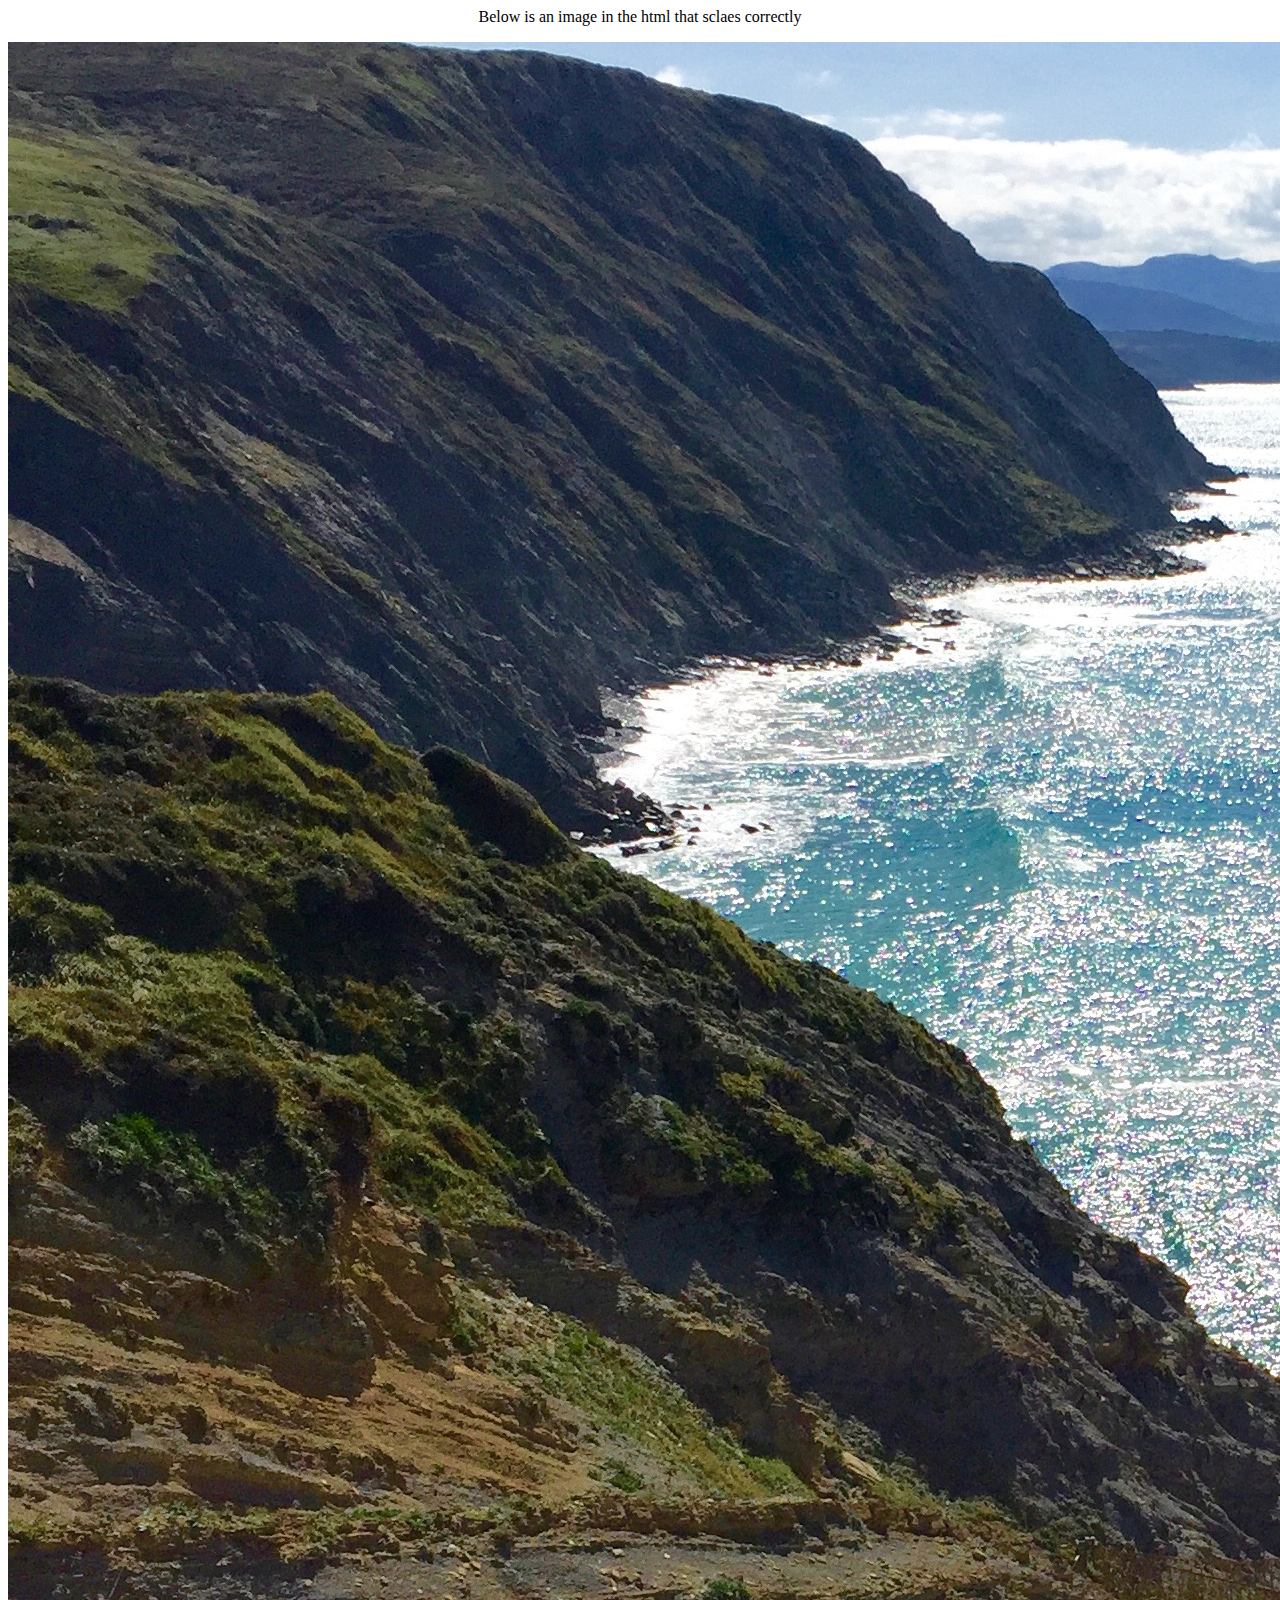
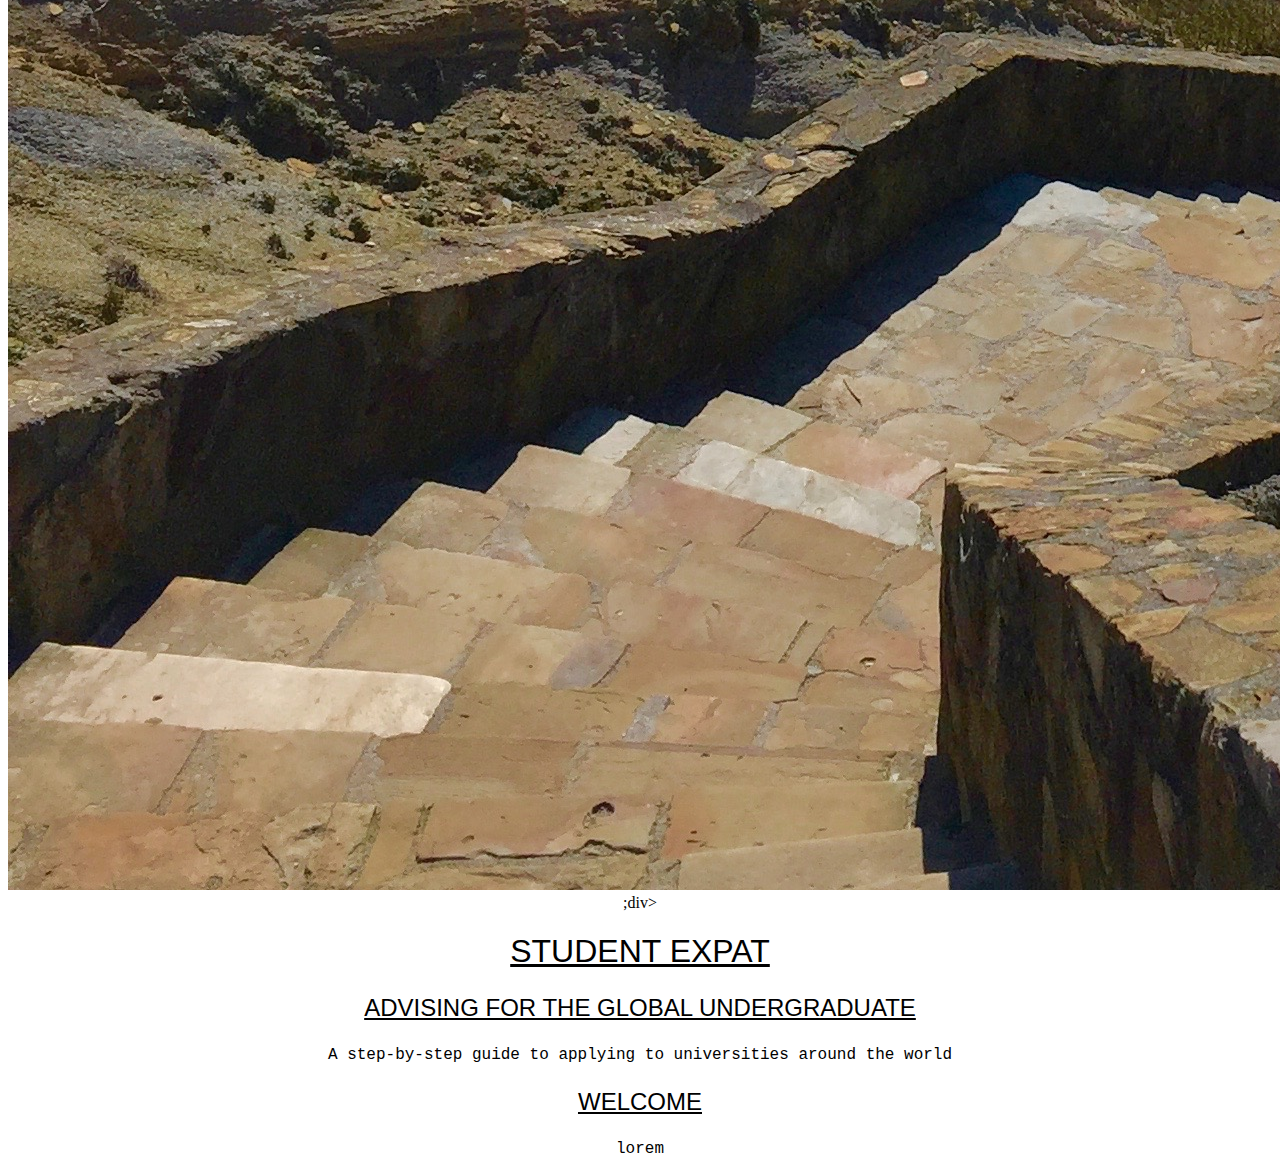
==== unit_3/index.html @ d77f3061 "Hero Image Attempt 1" ====
<!DOCTYPE html>
<html>
	<head> 
		<link rel="stylesheet" type="text/css" href="css/style.css">
		<title>Student Expat</title>
	</head>
	<body>

	<div class="cont"
		<p>Below is an image in the html that sclaes correctly</p>
		<img src="images/puerto.jpg" alt="Bilbao Coastline" title="Bilbao Coast">;div>

		<h1>Student Expat</h1>
		<h3>Advising for the global undergraduate</h3>
		<p>A step-by-step guide to applying to universities around the world</p>

		<h3>Welcome</h3>
		<p>lorem</p>

		



	</body>
</html>
---- unit_3/css/style.css ----
body {
	text-align: center;
	background-image: "images/puerto.jpg"
	background-size: cover;
}
h1, h3 {
	font-family: Arial, sans-serif;
	font-weight: normal;
	text-decoration: underline;
	text-transform: uppercase;
}

h3 {
	font-size: 24px;
}

p {
	font-family: "Courier New", monospace;
}

a{
	font-style: italic;
	text-decoration: none;
}
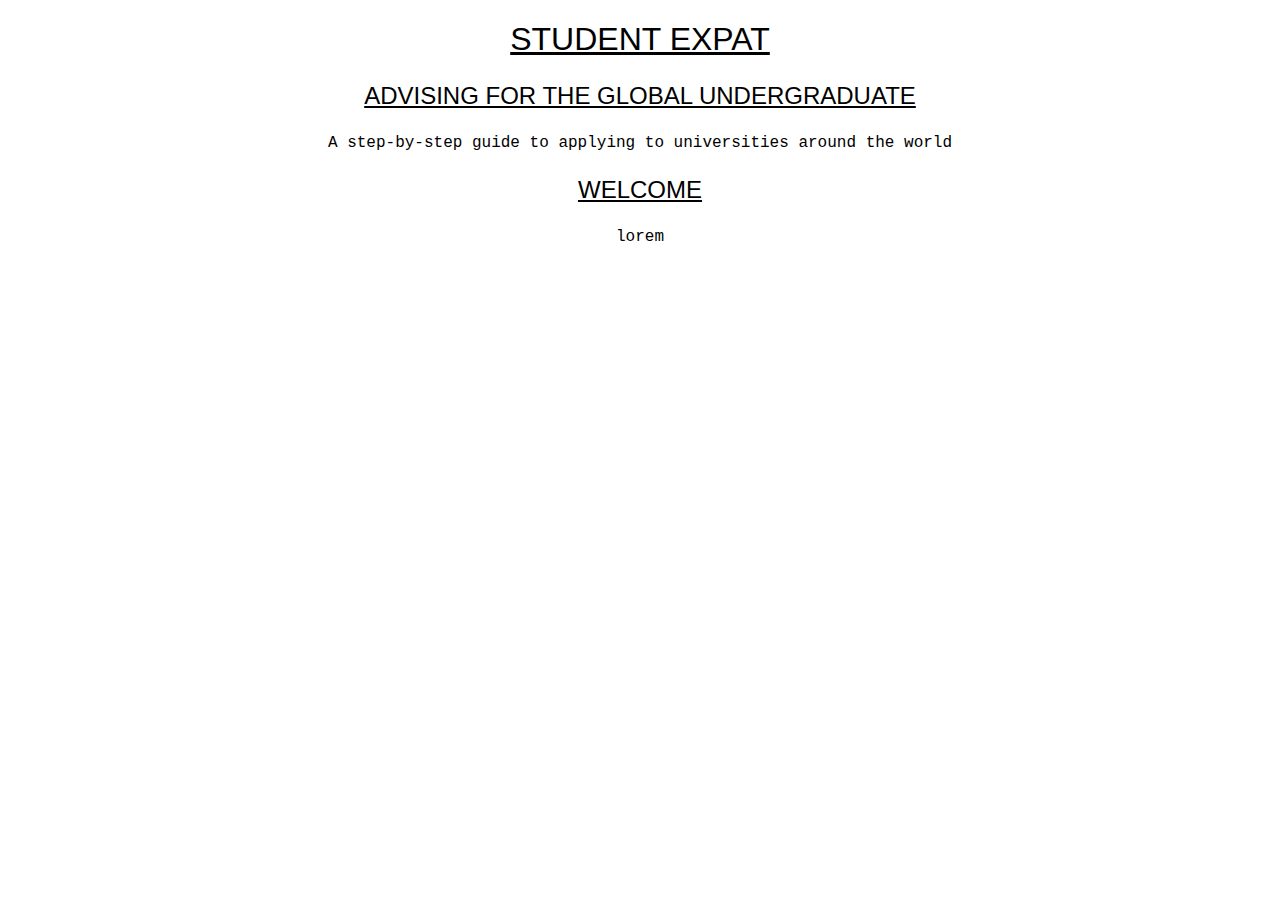
==== commit d9d98fc0: "Hero Image 2" ====
--- a/unit_3/index.html
+++ b/unit_3/index.html
@@ -5,10 +5,6 @@
 		<title>Student Expat</title>
 	</head>
 	<body>
-
-	<div class="cont"
-		<p>Below is an image in the html that sclaes correctly</p>
-		<img src="images/puerto.jpg" alt="Bilbao Coastline" title="Bilbao Coast">;div>
 
 		<h1>Student Expat</h1>
 		<h3>Advising for the global undergraduate</h3>
--- a/unit_3/css/style.css
+++ b/unit_3/css/style.css
@@ -1,6 +1,6 @@
 body {
 	text-align: center;
-	background-image: "images/puerto.jpg"
+	background: url("http://imgur.com/ueu1gts");
 	background-size: cover;
 }
 h1, h3 {
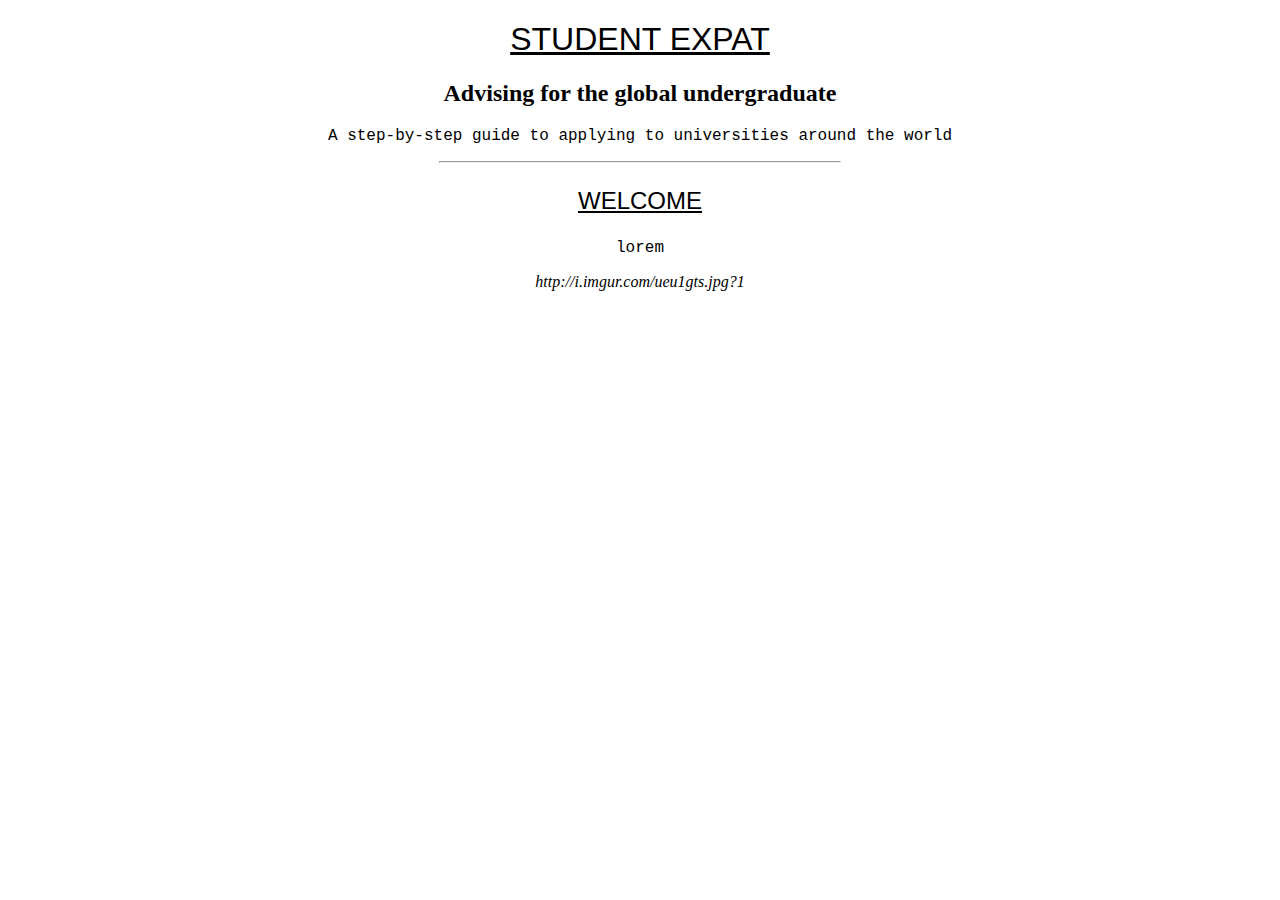
==== commit a56d6069: "Here Image 3" ====
--- a/unit_3/index.html
+++ b/unit_3/index.html
@@ -1,21 +1,26 @@
 <!DOCTYPE html>
 <html>
+
 	<head> 
 		<link rel="stylesheet" type="text/css" href="css/style.css">
 		<title>Student Expat</title>
 	</head>
+
+
 	<body>
-
 		<h1>Student Expat</h1>
-		<h3>Advising for the global undergraduate</h3>
+		<h2>Advising for the global undergraduate</h2>
 		<p>A step-by-step guide to applying to universities around the world</p>
+		<hr>
 
 		<h3>Welcome</h3>
 		<p>lorem</p>
 
-		
+		<a>http://i.imgur.com/ueu1gts.jpg?1</a>
+
+	</body>
 
 
+</html>
 
-	</body>
-</html>
+<!-- Confused as to how to make the picture the background image....see the CSS code <a href="http://imgur.com/ueu1gts"><img src="http://i.imgur.com/ueu1gts.jpg?1" title="source: imgur.com" /></a> -->
--- a/unit_3/css/style.css
+++ b/unit_3/css/style.css
@@ -1,10 +1,13 @@
 body {
 	text-align: center;
-	background: url("http://imgur.com/ueu1gts");
+	background-image: url("puerto.jpg");
 	background-size: cover;
 }
+hr {
+	width: 400px;
+}
 h1, h3 {
-	font-family: Arial, sans-serif;
+	font-family: Helvetica;
 	font-weight: normal;
 	text-decoration: underline;
 	text-transform: uppercase;
@@ -24,3 +27,6 @@
 }
 
 
+
+
+
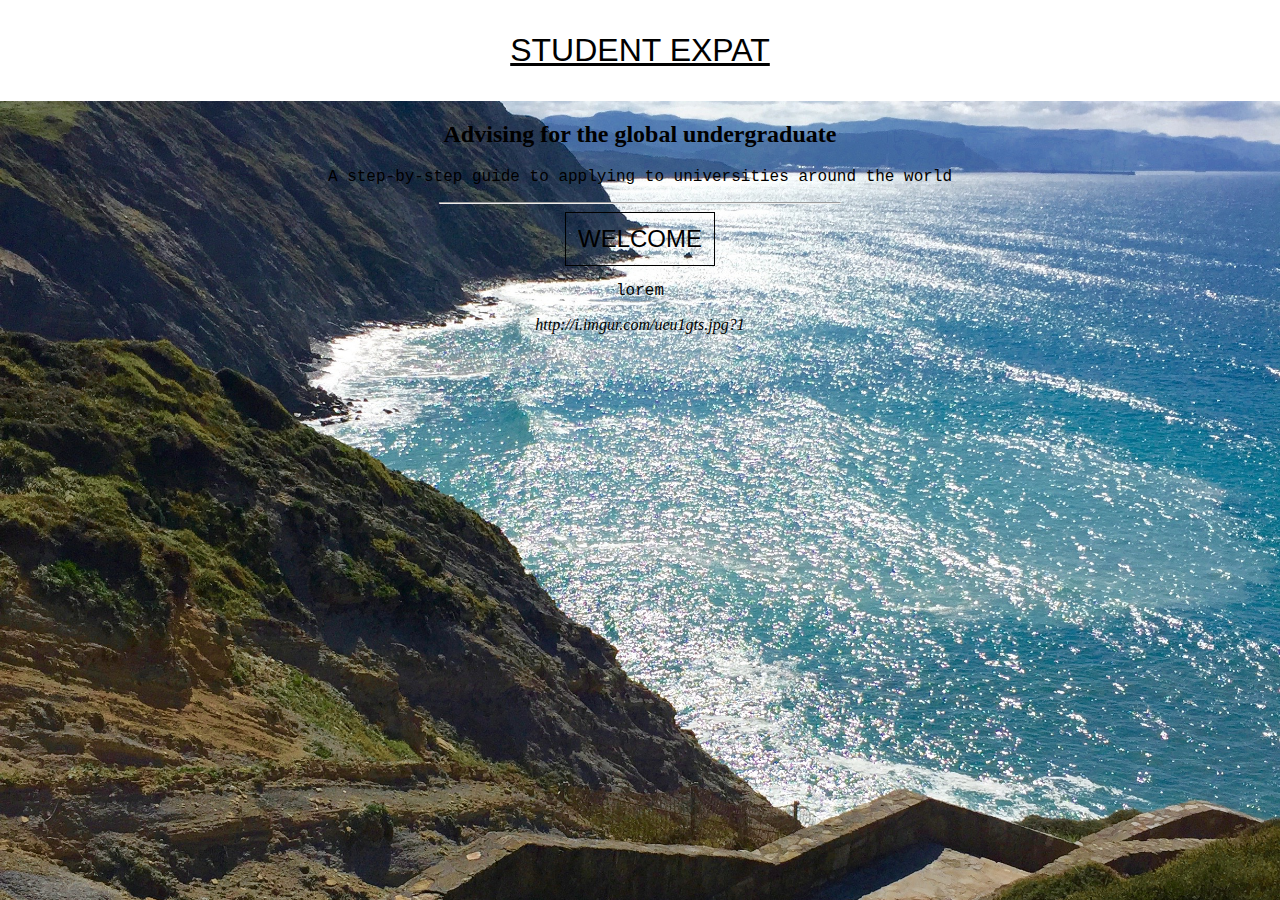
==== commit ac719f3e: "GOT THE HERO IMAGE" ====
--- a/unit_3/index.html
+++ b/unit_3/index.html
@@ -8,7 +8,7 @@
 
 
 	<body>
-		<h1>Student Expat</h1>
+		<header><h1>Student Expat</h1></header>
 		<h2>Advising for the global undergraduate</h2>
 		<p>A step-by-step guide to applying to universities around the world</p>
 		<hr>
--- a/unit_3/css/style.css
+++ b/unit_3/css/style.css
@@ -1,12 +1,22 @@
 body {
+	margin: 0;
 	text-align: center;
-	background-image: url("puerto.jpg");
+	background-image: url("../images/puerto.jpg");
 	background-size: cover;
 }
+
+header {
+	background-color: white;
+
+}
+
 hr {
 	width: 400px;
 }
+
 h1, h3 {
+	margin: 0;
+	padding: 1em 0em ;
 	font-family: Helvetica;
 	font-weight: normal;
 	text-decoration: underline;
@@ -15,6 +25,11 @@
 
 h3 {
 	font-size: 24px;
+	display: inline-block; 
+	border: 1px solid black; 
+	padding: 12px;
+	text-decoration: none; 
+
 }
 
 p {
